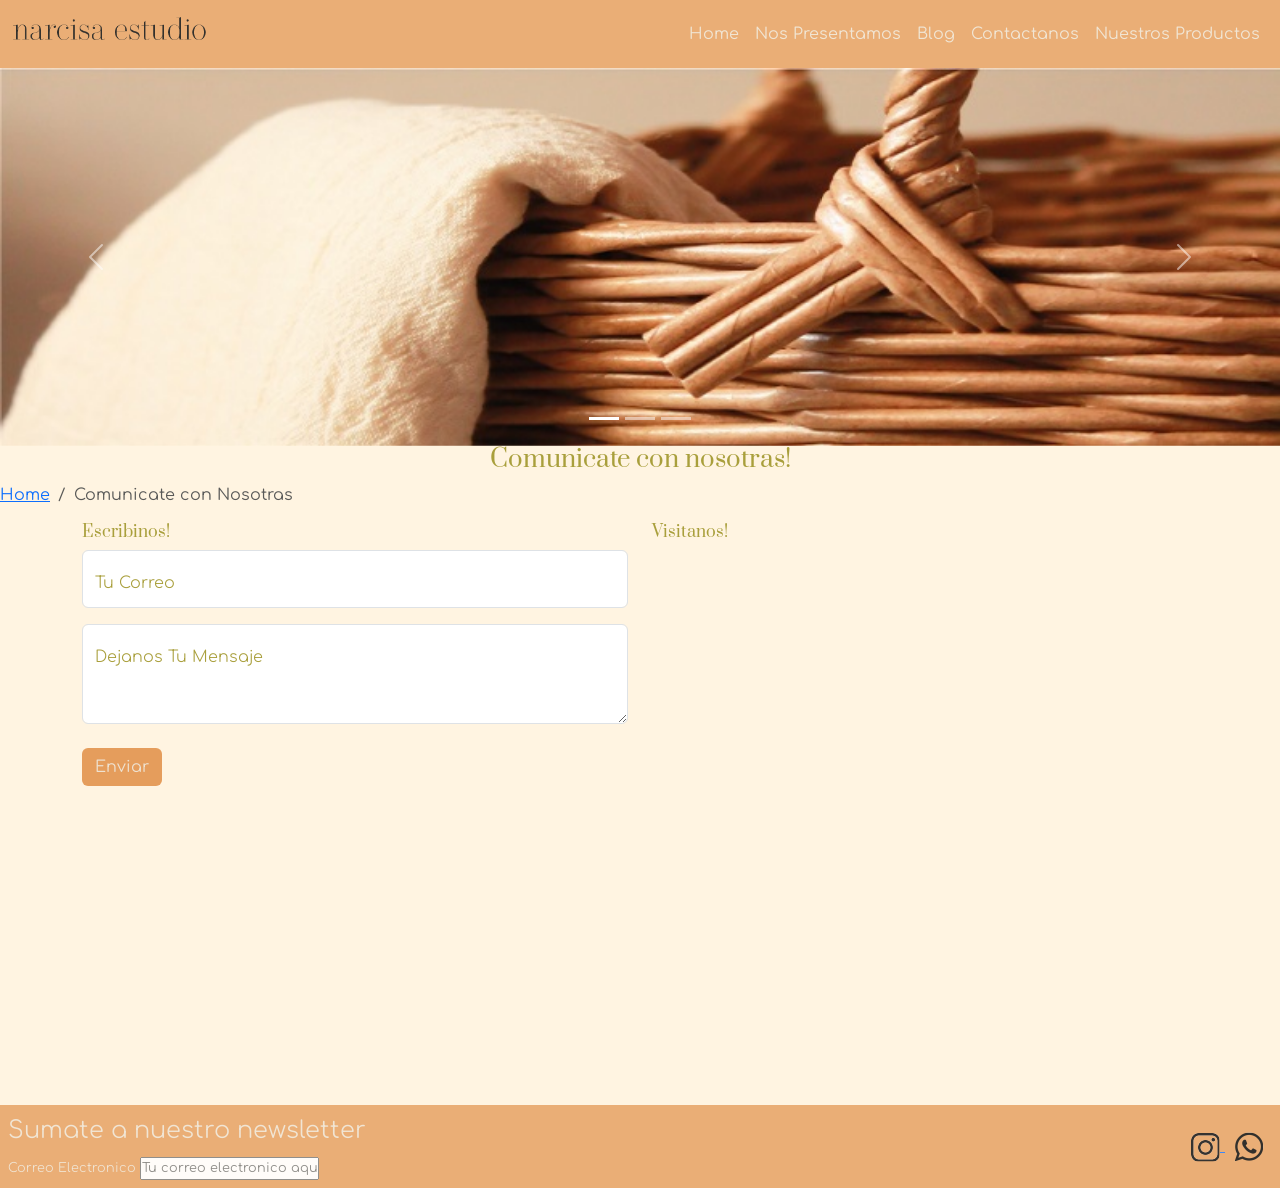
==== views/conctacto.html @ 2e05fe1f "Subida repositorio Trabajo Final Desarrollo Web" ====
<!doctype html>
<html lang="en">
  <head>
    <!-- Required meta tags -->
    <meta charset="utf-8">
    <meta name="viewport" content="width=device-width, initial-scale=1">

     <!-- SEO -->
    <meta name="description" content="Podemos asesorarte en diseño de interiores de manera ONLINE. Dejanos tu mensaje aquí o visitanos en nuestro local!">

    <meta name="author" content="Agustina Lopez">
    <meta name="keywords" content="decoracion, diseño, diseño de interiores, decoracion artesanal, asesoramiento, arquitectura, cesteria, velas, difusores,">
    <meta name="robots" content="noindex, nofollow">

    <!-- Bootstrap CSS -->
    <link href="https://cdn.jsdelivr.net/npm/bootstrap@5.0.2/dist/css/bootstrap.min.css" rel="stylesheet" integrity="sha384-EVSTQN3/azprG1Anm3QDgpJLIm9Nao0Yz1ztcQTwFspd3yD65VohhpuuCOmLASjC" crossorigin="anonymous">

    <!-- Mi CSS -->
    <link rel="stylesheet" href="../css/main.css">

     <title>Dejanos tu mensaje o Visitanos!</title>
     <link rel="shortcut icon" href="../img/favicon.jpg">
  </head>
  <body>
    <!-- Inicio Navbar -->
      <nav class="navbar navbar-expand-lg navbar-light sticky-top botonera">
        <div class="container-fluid">
          <a class="navbar-brand" href="../index.html">
            <img src="../img/logo1.png" alt="Narcisa Estudio">
          </a>

          <button class="navbar-toggler" type="button" data-bs-toggle="collapse" data-bs-target="#navbarSupportedContent" aria-controls="navbarSupportedContent" aria-expanded="false" aria-label="Toggle navigation">
            <span class="navbar-toggler-icon"></span>
          </button>

          <div class="collapse navbar-collapse" id="navbarSupportedContent">
            
            <ul class="navbar-nav ms-auto mb-2 mb-lg-0">
              <li class="nav-item">
                <a class="nav-link" aria-current="page" href="../index.html">Home</a>
              </li>
              <li class="nav-item">
                <a class="nav-link" href="nos-presentamos.html">Nos Presentamos</a>
              </li>
              <li class="nav-item">
                <a class="nav-link" href="blog.html">Blog</a>
              </li>
              <li class="nav-item">
                <a class="nav-link" href="conctacto.html">Contactanos</a>
              </li>
              <li class="nav-item">
                <a class="nav-link" href="Nuestros-Productos.html">Nuestros Productos</a>
              </li>
            </ul>
          </div>
        </div>
      </nav>
    <!-- Fin Navbar -->

    <!-- Inicia Header tipo Carousel -->

          <div id="carouselExampleIndicators" class="carousel slide" data-bs-ride="carousel">
        <div class="carousel-indicators">
          <button type="button" data-bs-target="#carouselExampleIndicators" data-bs-slide-to="0" class="active" aria-current="true" aria-label="Slide 1"></button>
          <button type="button" data-bs-target="#carouselExampleIndicators" data-bs-slide-to="1" aria-label="Slide 2"></button>
          <button type="button" data-bs-target="#carouselExampleIndicators" data-bs-slide-to="2" aria-label="Slide 3"></button>
        </div>
        <div class="carousel-inner">
          <div class="carousel-item active">
            <img src="../img/headers/header4.jpg" class="d-block w-100 imgHeaders" alt="Cestería">
          </div>
          <div class="carousel-item">
            <img src="../img/headers/header5.jpg" class="d-block w-100 imgHeaders" alt="Packaging">
          </div>
          <div class="carousel-item">
            <img src="../img/headers/header6.jpg" class="d-block w-100 imgHeaders" alt="Decoracion">
          </div>
          <div class="carousel-item">
            <img src="../img/headers/header14.jpg" class="d-block w-100 imgHeaders" alt="Centro de Mesa">
          </div>
        </div>
        <button class="carousel-control-prev" type="button" data-bs-target="#carouselExampleIndicators" data-bs-slide="prev">
          <span class="carousel-control-prev-icon" aria-hidden="true"></span>
          <span class="visually-hidden">Previous</span>
        </button>
        <button class="carousel-control-next" type="button" data-bs-target="#carouselExampleIndicators" data-bs-slide="next">
          <span class="carousel-control-next-icon" aria-hidden="true"></span>
          <span class="visually-hidden">Next</span>
        </button>
      </div>

    <!-- Fin Header tipo Carousel -->

	<main>
		<section>
			<h2 class="text-centro">Comunicate con nosotras!</h2>

      <!-- Inicio Breadcrumbs -->
            <nav aria-label="breadcrumb" class="navegacionBreadcrumbs">
              <ol class="breadcrumb">
                <li class="breadcrumb-item"><a href="../index.html">Home</a></li>
                <li class="breadcrumb-item active navegacionBreadcrumbs" aria-current="page">Comunicate con Nosotras</li>
              </ol>
            </nav>
        <!-- Fin Breadcrumbs -->

    <!-- Contacto -->
		<section class="container">
        <div class="row mb-5">
            <div class="col-sm-12 col-md-12 col-lg-6">
               <article>
               <h3 class="text-centro">Escribinos!</h3>
                <div class="form-floating mb-3">
                  <input type="email" class="form-control" style="width: 100%" id="floatingInput" placeholder="name@example.com">
                  <label for="floatingInput" class="formularioTexto">Tu Correo</label>
                </div>
                <div class="form-floating">
                  <textarea class="form-control" placeholder="Leave a comment here" style="height: 100px;" id="floatingTextarea2"></textarea>
                  <label for="floatingTextarea2" class="formularioTexto">Dejanos Tu Mensaje</label>
                </div>
                <br>
                <button type="submit" class="btn botonUno transform">Enviar</button>
              </article> 
            </div>
      
            <div class="col-sm-12 col-md-12 col-lg-6">
              <article>
                <h3 class="text-centro">Visitanos!</h3>
                <iframe class="ms-3" src="https://www.google.com/maps/embed?pb=!1m18!1m12!1m3!1d3404.792946098234!2d-64.19037088424837!3d-31.419830303563725!2m3!1f0!2f0!3f0!3m2!1i1024!2i768!4f13.1!3m3!1m2!1s0x9432a32dcf5d747f%3A0x40373220b29140ac!2sPatio%20Olmos%20Shopping!5e0!3m2!1ses-419!2sar!4v1653937795964!5m2!1ses-419!2sar" width="500" height="500" style="border:0;" allowfullscreen="" loading="lazy" referrerpolicy="no-referrer-when-downgrade"></iframe>
             </article>
          </div>
        </div> 
      </section>
	</main>

	<footer class="pie" id="footer">
		
		<section>
		<form action="envio.php" id="newsletter"></form>
		    <fieldset class="pieNewsletter">
		    	<legend class="newsletterEditado">Sumate a nuestro newsletter</legend>
		    	<label for="email">Correo Electronico</label>
		    	<input type="email" id="email" placeholder="Tu correo electronico aqui">
		</fieldset>
		</section>

    <section>
      <a href="https://www.instagram.com/" target="_blank">
      <img src="../img/instagram.png" alt="Nuestro Instagram">
    </a>
    <a href="https://whatsapp.com/" target="_blank">
      <img src="../img/whatsapp.png" alt="Nuestro whatsapp">
    </a>
    </section>
 </footer>

 <!-- Option 1: Bootstrap Bundle with Popper -->
 <script src="https://cdn.jsdelivr.net/npm/bootstrap@5.0.2/dist/js/bootstrap.bundle.min.js" integrity="sha384-MrcW6ZMFYlzcLA8Nl+NtUVF0sA7MsXsP1UyJoMp4YLEuNSfAP+JcXn/tWtIaxVXM" crossorigin="anonymous"></script>

</body>
</html>
---- css/main.css ----
@import url("https://fonts.googleapis.com/css2?family=Comfortaa:wght@300&family=Prata&display=swap");
.contenedor, .contenedorDos {
  background-color: #eee2d1; }

.botonera {
  background-color: #E59D5C;
  display: flex;
  justify-content: space-between;
  opacity: .8; }
  .botonera img {
    width: 200px; }
  .botonera ul {
    display: flex; }
    .botonera ul li {
      list-style: none; }
      .botonera ul li a {
        font-family: "Comfortaa", cursive;
        color: #eee2d1;
        font-size: 1em;
        text-decoration: none; }
        .botonera ul li a:hover {
          color: white;
          font-weight: 600;
          background-size: 100% 2px; }

* {
  padding: 0;
  margin: 0; }

h1, h2, h3, h4 {
  font-family: "Prata", serif;
  color: #A99F3C;
  font-weight: 400; }

h1 {
  font-size: 2.8em;
  text-align: center; }

h2 {
  font-size: 1.5em;
  text-align: center; }

h3, h4 {
  font-size: 1em; }

body {
  background-color: #FFF4E1; }

p {
  font-family: "Comfortaa", cursive;
  font-size: 1em;
  color: #A99F3C;
  font-weight: 350;
  text-align: center; }

.textos, .textosConBorde {
  width: 100%;
  height: auto;
  font-size: 1em;
  margin: 30px auto;
  padding: 20px 40px;
  overflow: auto; }

.pagProductos {
  overflow-x: hidden; }

.botonUno, .botonDos {
  color: #eee2d1;
  background-color: #E59D5C;
  font-family: "Comfortaa", cursive;
  text-decoration: none;
  border-radius: 6px;
  font-size: 1em;
  text-align: center;
  display: flex;
  justify-content: center;
  align-items: center; }
  .botonUno:hover, .botonDos:hover {
    transform: translateY(-10px);
    cursor: pointer;
    font-weight: 400;
    color: white; }

.botonDos {
  width: 100px;
  height: 30px;
  margin-left: 50px; }

.textosConBorde {
  border: solid #A99F3C 2px; }

.contenedorDos {
  display: flex; }

.formularioTexto {
  font-family: "Comfortaa", cursive;
  font-size: 1em;
  line-height: 2rem;
  color: #A99F3C;
  font-weight: 350; }

.navegacionBreadcrumbs {
  font-size: 1em;
  text-decoration: none;
  color: #eee2d1;
  font-family: "Comfortaa", cursive; }

.pie {
  background-color: #E59D5C;
  opacity: .8;
  padding: 8px;
  top: 0;
  left: 0;
  display: flex;
  flex-direction: row;
  justify-content: space-between;
  align-items: center; }

.pieNewsletter {
  font-family: "Comfortaa", cursive;
  font-size: 0.8em;
  color: #eee2d1;
  font-weight: 350; }

.whatsapp-icon {
  background-image: url(../img/whatsapp.png);
  width: 30px;
  height: 30px;
  background-size: 100%;
  list-style: none;
  margin-right: 6px; }

.instagram-icon {
  background-image: url(../img/instagram.png);
  width: 30px;
  height: 30px;
  background-size: 100%;
  list-style: none;
  margin-right: 6px; }

@media (min-width: 220px) and (max-width: 273px) {
  iframe[src="https://www.google.com/maps/embed?pb=!1m18!1m12!1m3!1d3404.792946098234!2d-64.19037088424837!3d-31.419830303563725!2m3!1f0!2f0!3f0!3m2!1i1024!2i768!4f13.1!3m3!1m2!1s0x9432a32dcf5d747f%3A0x40373220b29140ac!2sPatio%20Olmos%20Shopping!5e0!3m2!1ses-419!2sar!4v1653937795964!5m2!1ses-419!2sar"] {
    width: 150px;
    height: 200px; }
  img[src="img/logo1.png"] {
    width: 100px; }
  img[src="../img/logo1.png"] {
    width: 100px; }
  h1 {
    font-size: 1em; }
  h2 {
    font-size: 1em; }
  .textoEditado {
    font-size: 0.8em;
    overflow-x: hidden; }
  .newsletterEditado {
    font-size: 1em; }
  img[src="../img/productos/camino.jpg"] {
    width: 150px; }
  img[src="../img/productos/canasto.jpg"] {
    width: 150px; }
  img[src="../img/productos/difusor-vela.jpg"] {
    width: 150px; }
  img[src="../img/productos/maceta.jpg"] {
    width: 150px; } }

@media (min-width: 257px) and (max-width: 573px) {
  iframe[src="https://www.google.com/maps/embed?pb=!1m18!1m12!1m3!1d3404.792946098234!2d-64.19037088424837!3d-31.419830303563725!2m3!1f0!2f0!3f0!3m2!1i1024!2i768!4f13.1!3m3!1m2!1s0x9432a32dcf5d747f%3A0x40373220b29140ac!2sPatio%20Olmos%20Shopping!5e0!3m2!1ses-419!2sar!4v1653937795964!5m2!1ses-419!2sar"] {
    width: 250px; }
  h1 {
    font-size: 1.5em; }
  h2 {
    font-size: 1em; } }

@media (min-width: 576px) and (max-width: 1017px) {
  h1 {
    font-size: 1.5em; } }

@media (min-width: 768px) and (max-width: 1328px) {
  img[src="../img/familia-emprendedora.jpeg"] {
    width: 500px; }
  img[src="../img/mision.jpg"] {
    width: 500px; } }

@media (min-width: 993px) and (max-width: 1283px) {
  img[src="../img/productos/camino.jpg"] {
    width: 200px; }
  img[src="../img/productos/canasto.jpg"] {
    width: 200px; }
  img[src="../img/productos/difusor-vela.jpg"] {
    width: 200px; }
  img[src="../img/productos/maceta.jpg"] {
    width: 200px; } }
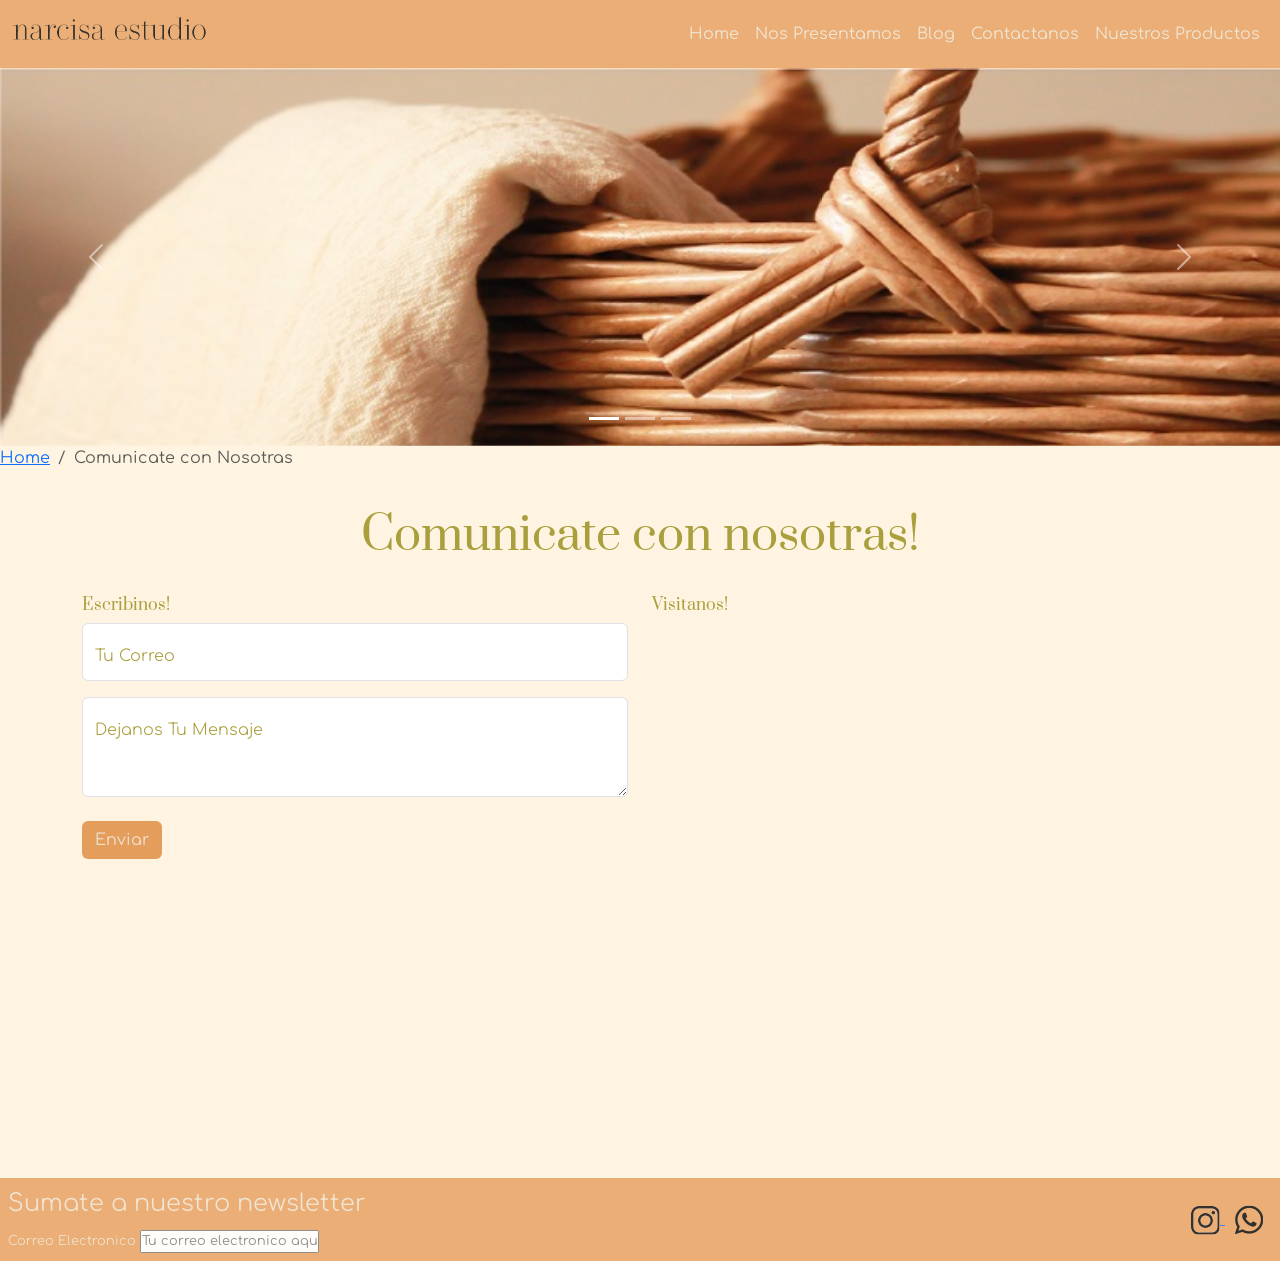
==== commit 6b7933ed: "Nuevas Correciones" ====
--- a/views/conctacto.html
+++ b/views/conctacto.html
@@ -93,8 +93,6 @@
 
 	<main>
 		<section>
-			<h2 class="text-centro">Comunicate con nosotras!</h2>
-
       <!-- Inicio Breadcrumbs -->
             <nav aria-label="breadcrumb" class="navegacionBreadcrumbs">
               <ol class="breadcrumb">
@@ -103,6 +101,7 @@
               </ol>
             </nav>
         <!-- Fin Breadcrumbs -->
+      <h1 class="text-centro py-4">Comunicate con nosotras!</h1>  
 
     <!-- Contacto -->
 		<section class="container">
--- a/css/main.css
+++ b/css/main.css
@@ -48,7 +48,7 @@
 
 p {
   font-family: "Comfortaa", cursive;
-  font-size: 1em;
+  font-size: 1.5em;
   color: #A99F3C;
   font-weight: 350;
   text-align: center; }
@@ -141,7 +141,7 @@
 @media (min-width: 220px) and (max-width: 273px) {
   iframe[src="https://www.google.com/maps/embed?pb=!1m18!1m12!1m3!1d3404.792946098234!2d-64.19037088424837!3d-31.419830303563725!2m3!1f0!2f0!3f0!3m2!1i1024!2i768!4f13.1!3m3!1m2!1s0x9432a32dcf5d747f%3A0x40373220b29140ac!2sPatio%20Olmos%20Shopping!5e0!3m2!1ses-419!2sar!4v1653937795964!5m2!1ses-419!2sar"] {
     width: 150px;
-    height: 200px; }
+    height: 150px; }
   img[src="img/logo1.png"] {
     width: 100px; }
   img[src="../img/logo1.png"] {
@@ -162,15 +162,23 @@
   img[src="../img/productos/difusor-vela.jpg"] {
     width: 150px; }
   img[src="../img/productos/maceta.jpg"] {
+    width: 150px; }
+  img[src="../img/productos/individuales.jpg"] {
+    width: 150px; }
+  img[src="../img/productos/almohadones.jpg"] {
+    width: 150px; }
+  img[src="../img/productos/platos.jpg"] {
     width: 150px; } }
 
-@media (min-width: 257px) and (max-width: 573px) {
+@media (min-width: 273px) and (max-width: 573px) {
   iframe[src="https://www.google.com/maps/embed?pb=!1m18!1m12!1m3!1d3404.792946098234!2d-64.19037088424837!3d-31.419830303563725!2m3!1f0!2f0!3f0!3m2!1i1024!2i768!4f13.1!3m3!1m2!1s0x9432a32dcf5d747f%3A0x40373220b29140ac!2sPatio%20Olmos%20Shopping!5e0!3m2!1ses-419!2sar!4v1653937795964!5m2!1ses-419!2sar"] {
-    width: 250px; }
+    width: 180px; }
   h1 {
     font-size: 1.5em; }
   h2 {
-    font-size: 1em; } }
+    font-size: 1em; }
+  p {
+    font-size: 0.8em; } }
 
 @media (min-width: 576px) and (max-width: 1017px) {
   h1 {
